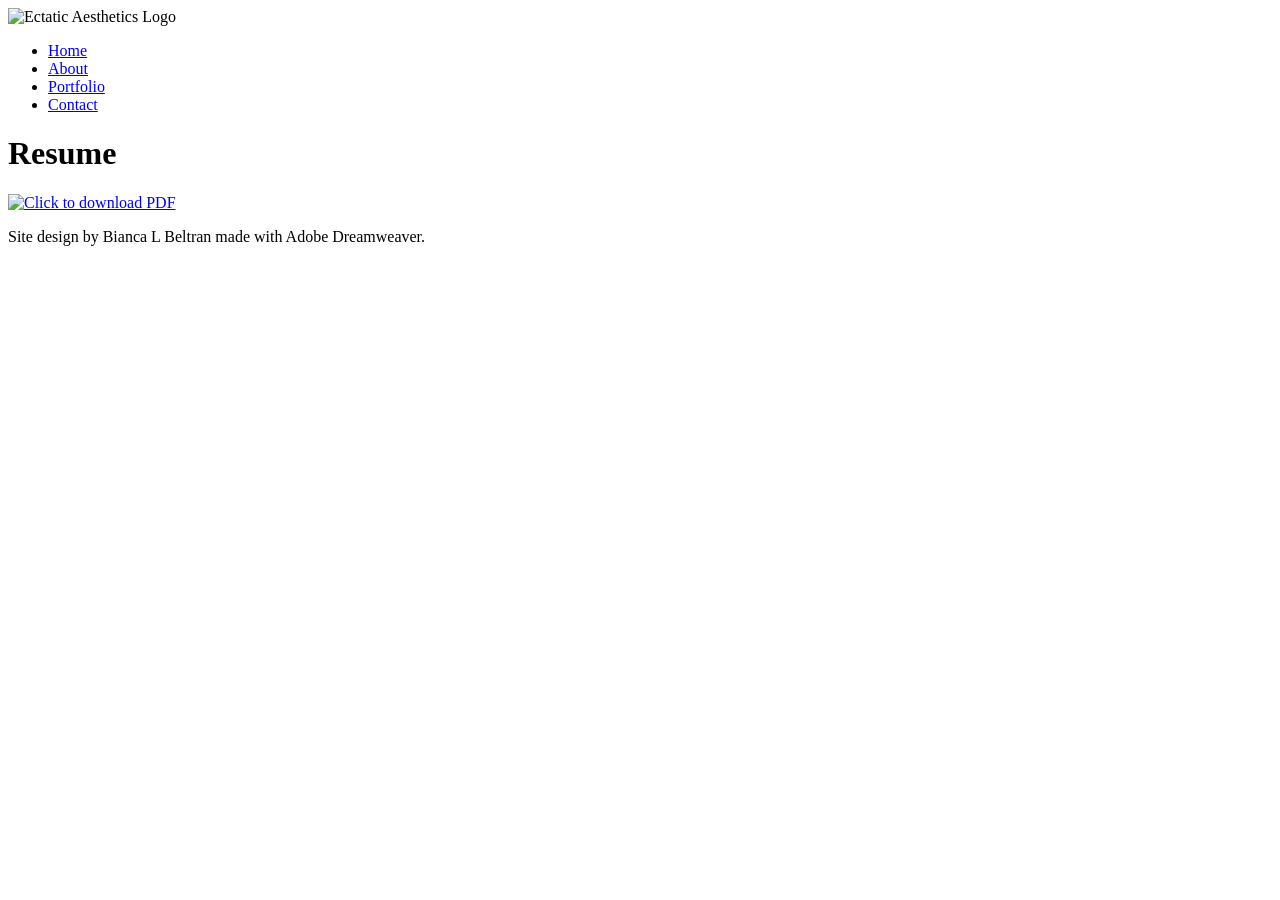
==== about.html @ 159c2951 "Add files via upload" ====
<!doctype html>
<html>
<head>
<meta charset="utf-8">
<title>Estatic Aesthetics Home Page</title>
<link href="CSS/style.css" rel="stylesheet" type="text/css">
</head>

<body>
	
	<header id="banner">
		<img id="bannerimg" src="images/banner.png" height="400" alt="Ectatic Aesthetics Logo" />
	</header>
	
<nav>
  <ul>
    <li><a href="index.html" target="_self" tabindex="1" title="Link to  Home Page" >Home</a></li>
    <li><a href="about.html" target="_self" tabindex="2" title="Link to About Page">About</a></li>
    <li><a href="portfolio.html" target="_self" tabindex="3" title="Link to Portfolio Page">Portfolio</a></li>
    <li><a href="contact.html" target="_self" tabindex="4" title="Link to Contact Page">Contact</a></li>
  </ul>
</nav>
<main id="body">
	<h1>Resume</h1>
	<a href="Links/Bianca Beltran.pdf" download>
 <img id="resume" src="Links/Bianca Beltran.jpg" height="1300" alt="Click to download PDF">
</a>
</main>	
<footer><p>Site design&nbsp;by Bianca L Beltran made with Adobe Dreamweaver.  </p></footer>

	

	
</body>
</html>
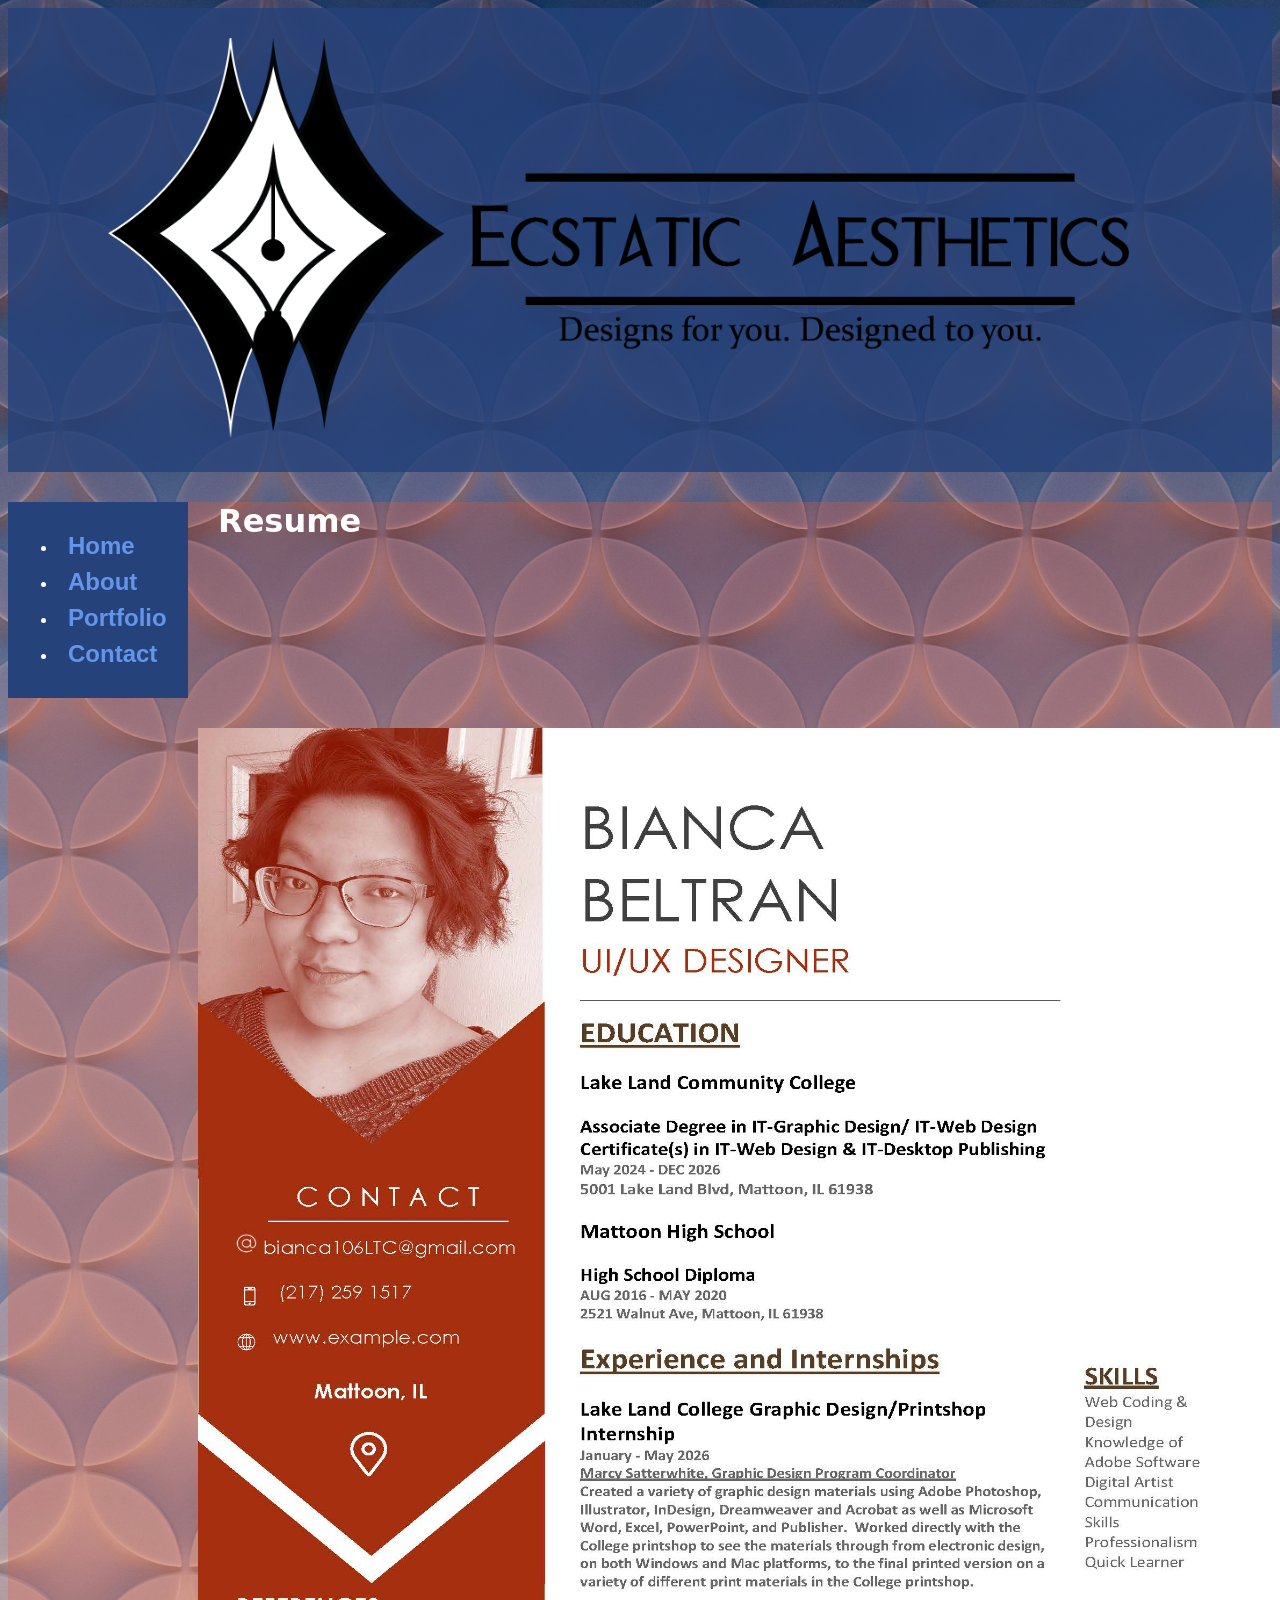
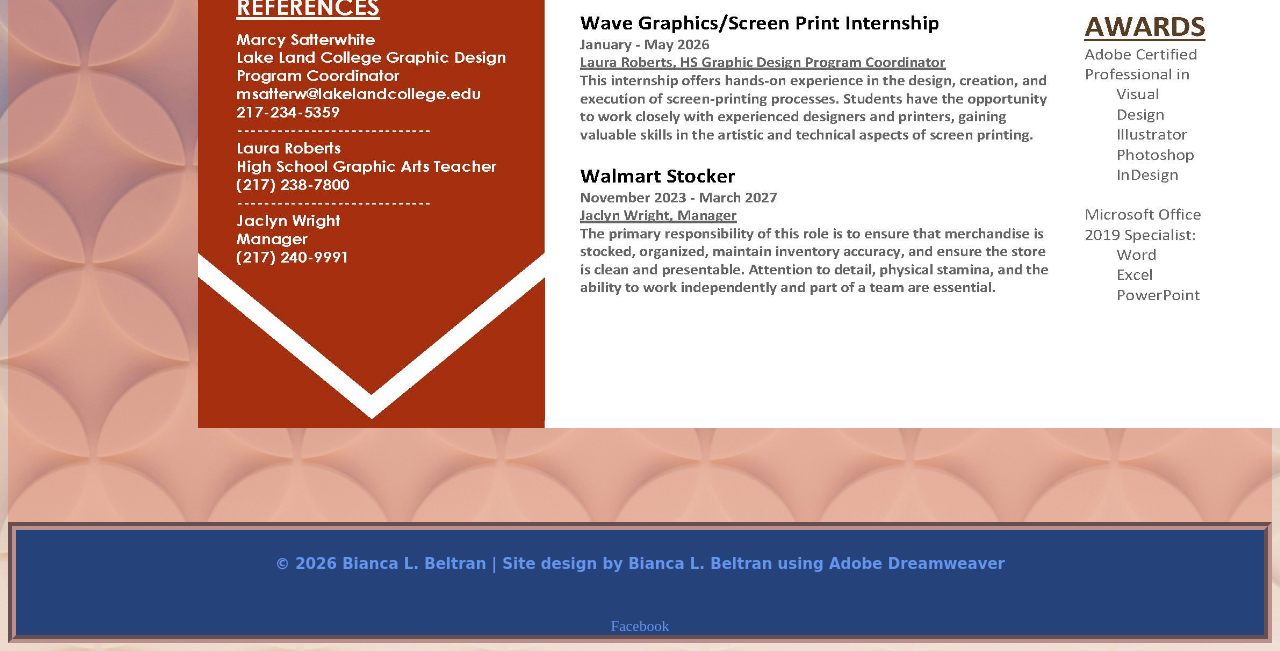
==== commit 236ba901: "Update about.html" ====
--- a/about.html
+++ b/about.html
@@ -26,7 +26,10 @@
  <img id="resume" src="Links/Bianca Beltran.jpg" height="1300" alt="Click to download PDF">
 </a>
 </main>	
-<footer><p>Site design&nbsp;by Bianca L Beltran made with Adobe Dreamweaver.  </p></footer>
+<footer>
+    <p>© 2026 Bianca L. Beltran | Site design by Bianca L. Beltran using Adobe Dreamweaver</p>
+    <a href="https://www.facebook.com/biancathe.geek.106" target="_blank">Facebook</a>
+</footer>
 
 	
 
--- a/CSS/style.css
+++ b/CSS/style.css
@@ -0,0 +1,134 @@
+/* Design System */
+:root {
+    /* Spacing */
+    --spacing-small: 10px;
+    --spacing-medium: 30px;
+    --spacing-large: 60px;
+
+    /* Colors */
+    --color-primary: #25427A;        /* Dark Blue */
+    --color-secondary: #25427ACC;    /* Semi-transparent Blue for banners */
+    --color-accent: #DC5F3C4D;       /* Semi-transparent Accent */
+
+    /* Content */
+    --max-content-width: 1200px;
+
+    /* Border / Shadow */
+    --border-style: 8px groove rosybrown;
+}
+
+/* General body */
+body {
+    background-image: url("../images/1unsplash.jpg");
+    background-size: cover;
+    background-position: center;
+    background-repeat: no-repeat;
+}
+
+/* iframe */
+iframe {
+    width: 70%;
+    display: block;
+    margin: var(--spacing-medium) auto;
+}
+
+/* Home section */
+#home {
+    padding-bottom: var(--spacing-large);
+}
+
+/* Resume section */
+#resume {
+    padding: var(--spacing-medium) 0;
+    text-align: center;
+}
+
+/* Banner */
+#bannerimg {
+    margin: auto;
+    padding: var(--spacing-medium) 0 var(--spacing-medium) 100px;
+}
+#banner {
+    background-color: var(--color-secondary);
+    margin-bottom: var(--spacing-medium);
+}
+
+/* Bio */
+#bio {
+    float: right;
+    padding: 0 var(--spacing-medium) var(--spacing-medium) var(--spacing-medium);
+}
+
+/* Body content */
+#body {
+    padding-left: 190px;
+    background-color: var(--color-accent);
+    padding-bottom: var(--spacing-large);
+    max-width: var(--max-content-width);
+}
+
+/* Navigation */
+nav {
+    border-color: white;
+    background-color: var(--color-primary);
+    clear: left;
+    float: left;
+    width: 160px;
+    padding: var(--spacing-small);
+    margin-right: var(--spacing-medium);
+}
+
+nav a {
+    margin: 0;
+    padding: var(--spacing-small);
+    line-height: 1.5em;
+    font-family: "Gill Sans", "Gill Sans MT", "Myriad Pro", "DejaVu Sans Condensed", Helvetica, Arial, sans-serif;
+    font-size: 1.5em;
+    color: #FFFFFF;
+}
+
+li {
+    font-family: Segoe, "Segoe UI", "DejaVu Sans", "Trebuchet MS", Verdana, sans-serif;
+    color: white;
+    font-weight: 600;
+}
+
+a:link, a:visited {
+    color: cornflowerblue;
+    text-decoration: none;
+}
+a:active, a:hover {
+    color: rosybrown;
+    text-decoration: underline;
+}
+
+/* Headings */
+h1, h2 {
+    font-family: Segoe, "Segoe UI", "DejaVu Sans", "Trebuchet MS", Verdana, sans-serif;
+    color: white;
+    font-weight: 600;
+}
+
+p {
+    font-family: Segoe, "Segoe UI", "DejaVu Sans", "Trebuchet MS", Verdana, sans-serif;
+    color: white;
+    font-weight: 600;
+}
+
+/* Footer */
+footer {
+    text-align: center;
+    background-color: var(--color-primary);
+    font-size: 15px;
+    border: var(--border-style);
+}
+
+footer p {
+    color: cornflowerblue;
+    padding: var(--spacing-small) 0 var(--spacing-medium) 0;
+}
+
+/* Example class */
+.example {
+    height: 450px;
+}
